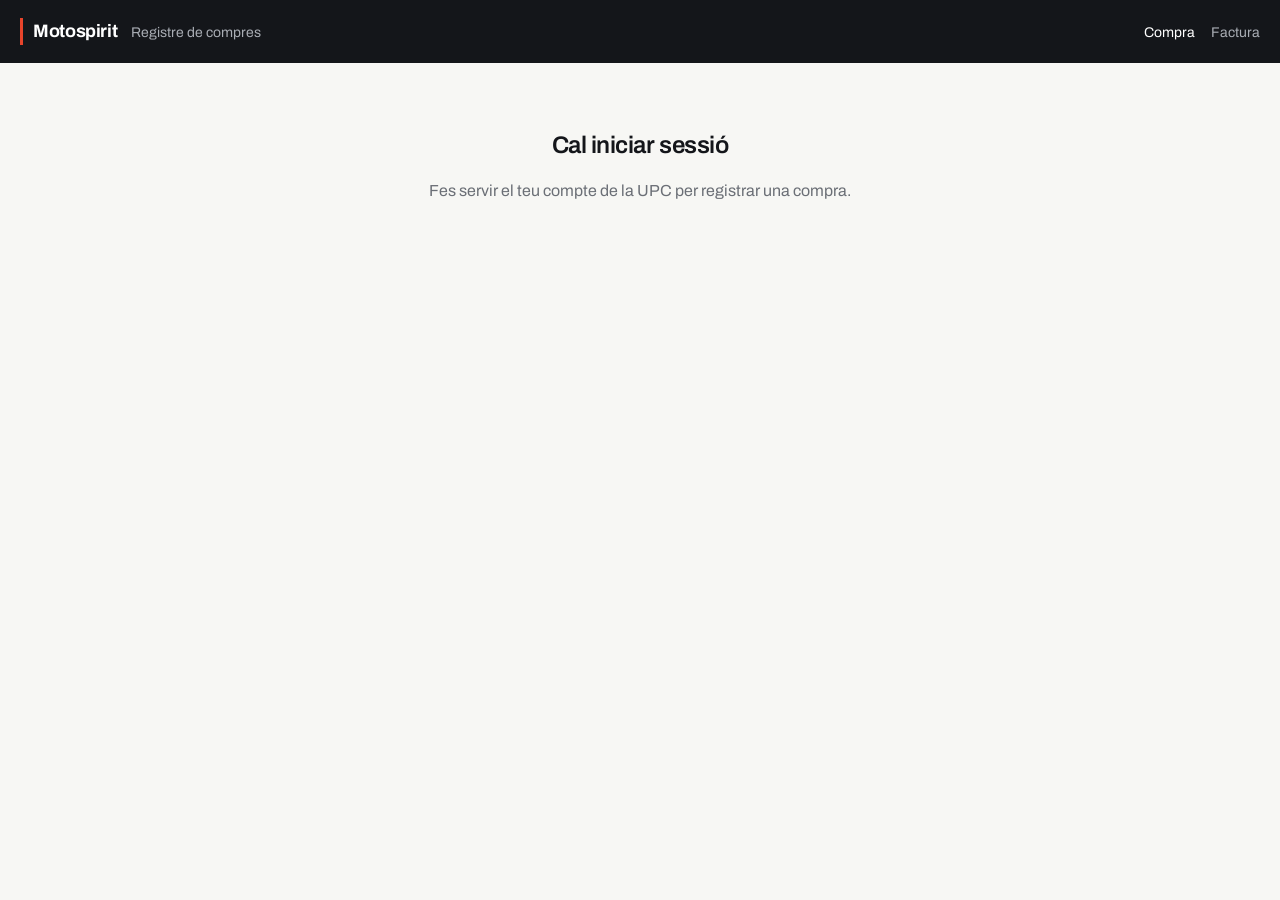
==== index.html @ b0ace500 "Add files via upload" ====
<!DOCTYPE html>
<html lang="ca">
<head>
<meta charset="UTF-8">
<meta name="viewport" content="width=device-width, initial-scale=1, viewport-fit=cover">
<meta name="theme-color" content="#14161a">
<title>Compres · Motospirit</title>
<link rel="stylesheet" href="style.css">
<script src="https://accounts.google.com/gsi/client" async defer></script>
</head>
<body>

<header>
  <span class="mark">Motospirit</span>
  <span class="sub">Registre de compres</span>
  <nav>
    <a href="index.html" aria-current="page">Compra</a>
    <a href="factura.html">Factura</a>
    <a href="aprovacio.html" id="nav-aprov" class="hidden">Aprovacions</a>
  </nav>
</header>

<main>

  <div id="gate">
    <h1>Cal iniciar sessió</h1>
    <p>Fes servir el teu compte de la UPC per registrar una compra.</p>
    <div id="gbtn" style="display:flex;justify-content:center;margin-top:20px"></div>
    <p id="gate-estat"></p>
  </div>

  <div id="contingut" class="hidden">
    <h1>Demanar una compra</h1>
    <p class="lead">Explica què necessites i on comprar-ho. El responsable de compres ho revisarà.</p>

    <div class="whoami" id="whoami"></div>
    <div id="banner" class="banner hidden"></div>

    <form id="form" class="card" novalidate>

      <div class="field row">
        <div>
          <label for="departament">Departament</label>
          <select id="departament" required></select>
          <div class="err" id="e-departament"></div>
        </div>
        <div>
          <label for="subdepartament">Subdepartament</label>
          <select id="subdepartament" required></select>
          <div class="err" id="e-subdepartament"></div>
        </div>
      </div>

      <div class="saldo hidden" id="saldo"></div>

      <div class="field">
        <label for="descripcio">Què vols comprar?
          <span class="hint">Explicació breu. Si són diverses coses, llista-les.</span>
        </label>
        <textarea id="descripcio" required></textarea>
        <div class="err" id="e-descripcio"></div>
      </div>

      <div class="field row">
        <div>
          <label for="import">Import aproximat (€)</label>
          <input type="number" id="import" step="0.01" min="0" required>
          <div class="err" id="e-import"></div>
        </div>
        <div>
          <label>És una compra online?</label>
          <div class="radios">
            <label><input type="radio" name="online" value="Sí" checked> Sí</label>
            <label><input type="radio" name="online" value="No"> No</label>
          </div>
        </div>
      </div>

      <div class="field" id="camp-link">
        <label for="link">Enllaç del producte</label>
        <input type="url" id="link" placeholder="https://…">
        <div class="err" id="e-link"></div>
      </div>

      <div class="field" id="camp-lloc">
        <label for="lloc">On es compra?
          <span class="hint">Nom de la botiga o proveïdor.</span>
        </label>
        <input type="text" id="lloc">
        <div class="err" id="e-lloc"></div>
      </div>

      <div class="field">
        <label for="web-nova">És una web on encara no hem comprat mai?</label>
        <div class="radios">
          <label><input type="radio" name="webnova" value="No" checked> No</label>
          <label><input type="radio" name="webnova" value="Sí"> Sí</label>
        </div>
      </div>

      <div class="field">
        <label>És urgent?</label>
        <div class="radios">
          <label><input type="radio" name="urgent" value="No" checked> No</label>
          <label><input type="radio" name="urgent" value="Sí"> Sí</label>
        </div>
      </div>

      <button type="submit" id="enviar">Enviar la sol·licitud</button>
    </form>
  </div>

</main>

<script src="config.js"></script>
<script src="app.js"></script>
<script>
window.addEventListener("load", () => {
  const arrenca = () => inicialitzaLogin(preparaFormulari);
  if (window.google && google.accounts) arrenca();
  else setTimeout(arrenca, 600);
});

let PRESSUPOST = [];

async function preparaFormulari(sessio) {
  if (sessio.rol === "responsable") {
    document.getElementById("nav-aprov").classList.remove("hidden");
  }
  omplerDepartaments(
    document.getElementById("departament"),
    document.getElementById("subdepartament")
  );

  document.querySelectorAll('input[name=online]').forEach((r) => {
    r.addEventListener("change", commutaOnline);
  });
  commutaOnline();

  document.getElementById("form").addEventListener("submit", envia);

  // El saldo és informatiu: si no es pot llegir, el formulari segueix funcionant.
  try {
    PRESSUPOST = await api("pressupost", { id_token: SESSIO.token });
  } catch (e) {
    PRESSUPOST = [];
  }
  ["subdepartament", "import"].forEach((id) => {
    document.getElementById(id).addEventListener("input", pintaSaldo);
    document.getElementById(id).addEventListener("change", pintaSaldo);
  });
  document.getElementById("departament").addEventListener("change", pintaSaldo);
}

function pintaSaldo() {
  const el = document.getElementById("saldo");
  const dep = document.getElementById("departament").value;
  const sub = document.getElementById("subdepartament").value;
  const partida = PRESSUPOST.find(
    (p) => p.departament === dep && p.subdepartament === sub
  );

  if (!partida) { el.classList.add("hidden"); return; }

  const imp = Number(document.getElementById("import").value) || 0;
  const restant = partida.disponible - imp;
  el.classList.remove("hidden");
  el.classList.toggle("alerta", restant < 0);
  el.innerHTML = escapa(sub) + " · <strong>" + euros(partida.disponible) +
    "</strong> disponibles" +
    (imp > 0
      ? (restant < 0
          ? " · aquesta compra la deixaria a <strong>" + euros(restant) + "</strong>"
          : " · en quedarien " + euros(restant))
      : "");
}

function euros(n) {
  return n.toLocaleString("ca-ES", { minimumFractionDigits: 2, maximumFractionDigits: 2 }) + " €";
}

function commutaOnline() {
  const online = document.querySelector('input[name=online]:checked').value === "Sí";
  document.getElementById("camp-link").classList.toggle("hidden", !online);
  document.getElementById("camp-lloc").classList.toggle("hidden", online);
}

async function envia(ev) {
  ev.preventDefault();
  netejaErrors();
  amagaBanner();

  const online = document.querySelector('input[name=online]:checked').value === "Sí";
  const dades = {
    departament: document.getElementById("departament").value,
    subdepartament: document.getElementById("subdepartament").value,
    descripcio: document.getElementById("descripcio").value.trim(),
    import_aprox: document.getElementById("import").value,
    online: online ? "Sí" : "No",
    link: online ? document.getElementById("link").value.trim() : "",
    lloc: online ? "" : document.getElementById("lloc").value.trim(),
    web_nova: document.querySelector('input[name=webnova]:checked').value,
    urgent: document.querySelector('input[name=urgent]:checked').value
  };

  let hiHaErrors = false;
  if (!dades.departament) { mostraError("e-departament", "Tria un departament."); hiHaErrors = true; }
  if (!dades.subdepartament) { mostraError("e-subdepartament", "Tria un subdepartament."); hiHaErrors = true; }
  if (!dades.descripcio) { mostraError("e-descripcio", "Explica què vols comprar."); hiHaErrors = true; }
  if (!dades.import_aprox || Number(dades.import_aprox) <= 0) {
    mostraError("e-import", "Posa un import aproximat."); hiHaErrors = true;
  }
  if (online && !dades.link) { mostraError("e-link", "Posa l'enllaç del producte."); hiHaErrors = true; }
  if (!online && !dades.lloc) { mostraError("e-lloc", "Digues on es compra."); hiHaErrors = true; }
  if (hiHaErrors) return;

  const boto = document.getElementById("enviar");
  boto.disabled = true;
  boto.textContent = "Enviant…";
  try {
    const res = await apiPost("compra", dades);
    document.getElementById("form").reset();
    commutaOnline();
    document.getElementById("subdepartament").innerHTML = "";
    document.getElementById("subdepartament").disabled = true;
    banner("ok", "Sol·licitud registrada amb el codi <span class='id'>" +
      escapa(res.id_compra) + "</span>. Quan tinguis la factura, " +
      "<a href='factura.html?compra=" + encodeURIComponent(res.id_compra) + "'>puja-la aquí</a>.");
  } catch (e) {
    banner("bad", escapa(e.message));
  } finally {
    boto.disabled = false;
    boto.textContent = "Enviar la sol·licitud";
  }
}
</script>
</body>
</html>
---- style.css ----
@import url('https://fonts.googleapis.com/css2?family=Archivo:wght@400;500;600;700&family=JetBrains+Mono:wght@400;600&display=swap');

:root {
  --ink: #14161a;
  --paper: #f7f7f4;
  --card: #ffffff;
  --line: #e3e3de;
  --muted: #6b6f76;
  --accent: #e8442b;
  --ok: #1d7a4c;
  --warn: #a8630a;
  --radius: 10px;
}

* { box-sizing: border-box; }

body {
  margin: 0;
  background: var(--paper);
  color: var(--ink);
  font-family: 'Archivo', system-ui, -apple-system, sans-serif;
  font-size: 16px;
  line-height: 1.5;
}

header {
  background: var(--ink);
  color: #fff;
  padding: 18px 20px;
  display: flex;
  align-items: baseline;
  gap: 14px;
  flex-wrap: wrap;
}

header .mark {
  font-weight: 700;
  letter-spacing: -0.02em;
  font-size: 18px;
  border-left: 3px solid var(--accent);
  padding-left: 10px;
}

header .sub {
  color: #a9adb4;
  font-size: 14px;
}

nav {
  margin-left: auto;
  display: flex;
  gap: 16px;
  font-size: 14px;
}

nav a { color: #a9adb4; text-decoration: none; }
nav a:hover, nav a[aria-current] { color: #fff; }

main {
  max-width: 680px;
  margin: 0 auto;
  padding: 24px 16px 80px;
}

h1 {
  font-size: 24px;
  font-weight: 600;
  letter-spacing: -0.02em;
  margin: 0 0 4px;
}

.lead { color: var(--muted); margin: 0 0 24px; font-size: 15px; }

.card {
  background: var(--card);
  border: 1px solid var(--line);
  border-radius: var(--radius);
  padding: 20px;
}

.field { margin-bottom: 18px; }

label {
  display: block;
  font-size: 14px;
  font-weight: 600;
  margin-bottom: 6px;
}

label .hint {
  display: block;
  font-weight: 400;
  color: var(--muted);
  font-size: 13px;
  margin-top: 2px;
}

input[type=text], input[type=number], input[type=date], input[type=url],
select, textarea {
  width: 100%;
  padding: 10px 12px;
  border: 1px solid var(--line);
  border-radius: 8px;
  font: inherit;
  font-size: 15px;
  background: #fff;
  color: var(--ink);
}

input:focus-visible, select:focus-visible, textarea:focus-visible,
button:focus-visible {
  outline: 2px solid var(--accent);
  outline-offset: 1px;
}

textarea { min-height: 90px; resize: vertical; }

.row { display: flex; gap: 12px; }
.row > * { flex: 1; }

.radios { display: flex; gap: 10px; }

.radios label {
  flex: 1;
  border: 1px solid var(--line);
  border-radius: 8px;
  padding: 10px;
  text-align: center;
  cursor: pointer;
  font-weight: 400;
  background: #fff;
  margin: 0;
}

.radios input { position: absolute; opacity: 0; }
.radios label:has(input:checked) {
  border-color: var(--ink);
  background: var(--ink);
  color: #fff;
  font-weight: 600;
}

button {
  font: inherit;
  font-weight: 600;
  padding: 12px 20px;
  border-radius: 8px;
  border: 1px solid var(--ink);
  background: var(--ink);
  color: #fff;
  cursor: pointer;
}

button:hover { background: #2a2d33; }
button[disabled] { opacity: .5; cursor: not-allowed; }

button.ghost { background: #fff; color: var(--ink); }
button.ghost:hover { background: var(--paper); }
button.danger { background: #fff; color: var(--accent); border-color: var(--accent); }
button.small { padding: 7px 12px; font-size: 14px; }

.err {
  color: var(--accent);
  font-size: 13px;
  margin-top: 6px;
  display: none;
}
.err.show { display: block; }

.banner {
  padding: 12px 14px;
  border-radius: 8px;
  font-size: 14px;
  margin-bottom: 18px;
  border: 1px solid;
}
.banner.ok { background: #edf7f1; border-color: #bfe0cd; color: var(--ok); }
.banner.bad { background: #fdefec; border-color: #f6cec6; color: var(--accent); }
.banner.info { background: #fff; border-color: var(--line); color: var(--muted); }

.id {
  font-family: 'JetBrains Mono', monospace;
  font-weight: 600;
  letter-spacing: -0.02em;
}

/* Selector de compres pendents (formulari de factura) */
.pendents { display: grid; gap: 8px; }

.pendent {
  display: flex;
  gap: 12px;
  align-items: flex-start;
  border: 1px solid var(--line);
  border-radius: 8px;
  padding: 12px;
  background: #fff;
  cursor: pointer;
}

.pendent:has(input:checked) { border-color: var(--ink); background: #fbfbf9; }
.pendent input { margin-top: 3px; flex: none; }
.pendent .meta { font-size: 13px; color: var(--muted); }
.pendent .desc { font-size: 15px; }

.empty {
  border: 1px dashed var(--line);
  border-radius: 8px;
  padding: 20px;
  text-align: center;
  color: var(--muted);
  font-size: 14px;
}

/* Panell d'aprovació */
.sol {
  border: 1px solid var(--line);
  border-radius: var(--radius);
  background: #fff;
  padding: 16px;
  margin-bottom: 12px;
}
.sol h3 { margin: 0 0 2px; font-size: 16px; font-weight: 600; }
.sol .meta { font-size: 13px; color: var(--muted); margin-bottom: 10px; }
.sol .actions { display: flex; gap: 8px; margin-top: 12px; }

.tag {
  display: inline-block;
  font-size: 12px;
  font-weight: 600;
  padding: 2px 8px;
  border-radius: 20px;
  background: var(--paper);
  border: 1px solid var(--line);
  color: var(--muted);
}
.tag.urgent { background: #fdefec; border-color: #f6cec6; color: var(--accent); }

.saldo {
  font-size: 14px;
  color: var(--muted);
  background: var(--paper);
  border: 1px solid var(--line);
  border-radius: 8px;
  padding: 10px 12px;
  margin: -6px 0 18px;
}
.saldo.alerta {
  background: #fdefec;
  border-color: #f6cec6;
  color: var(--accent);
}

.hidden { display: none !important; }

#gate { text-align: center; padding: 40px 20px; }
#gate p { color: var(--muted); }

.whoami {
  font-size: 13px;
  color: var(--muted);
  display: flex;
  align-items: center;
  gap: 10px;
  margin-bottom: 18px;
}

@media (max-width: 520px) {
  .row { flex-direction: column; }
  main { padding-top: 18px; }
}
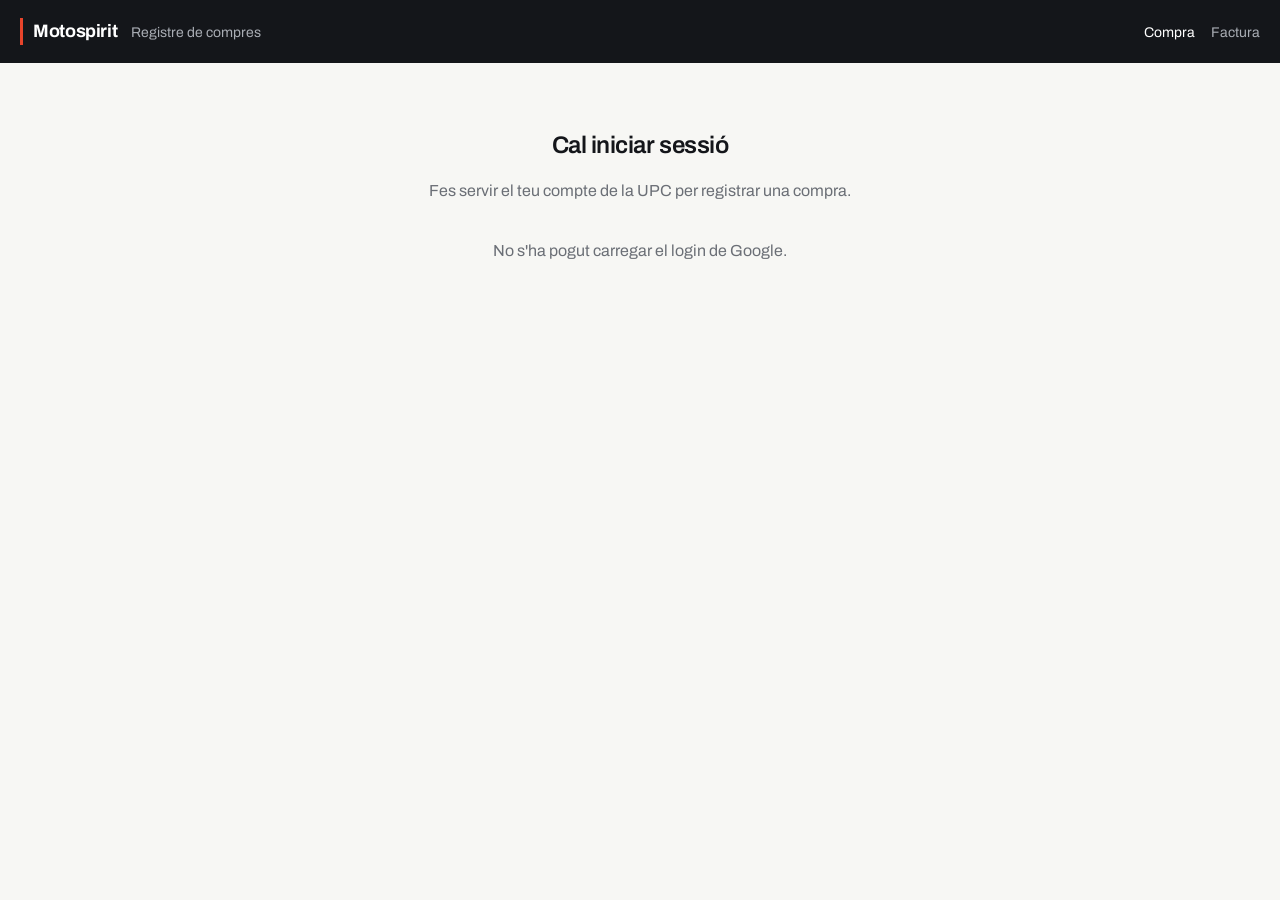
==== commit e7cf1154: "Add files via upload" ====
--- a/index.html
+++ b/index.html
@@ -6,7 +6,6 @@
 <meta name="theme-color" content="#14161a">
 <title>Compres · Motospirit</title>
 <link rel="stylesheet" href="style.css">
-<script src="https://accounts.google.com/gsi/client" async defer></script>
 </head>
 <body>
 
@@ -22,7 +21,7 @@
 
 <main>
 
-  <div id="gate">
+  <div id="gate" class="hidden">
     <h1>Cal iniciar sessió</h1>
     <p>Fes servir el teu compte de la UPC per registrar una compra.</p>
     <div id="gbtn" style="display:flex;justify-content:center;margin-top:20px"></div>
@@ -115,18 +114,13 @@
 <script src="config.js"></script>
 <script src="app.js"></script>
 <script>
-window.addEventListener("load", () => {
-  const arrenca = () => inicialitzaLogin(preparaFormulari);
-  if (window.google && google.accounts) arrenca();
-  else setTimeout(arrenca, 600);
+window.addEventListener("DOMContentLoaded", () => {
+  inicialitzaLogin(preparaFormulari);
 });
 
 let PRESSUPOST = [];
 
 async function preparaFormulari(sessio) {
-  if (sessio.rol === "responsable") {
-    document.getElementById("nav-aprov").classList.remove("hidden");
-  }
   omplerDepartaments(
     document.getElementById("departament"),
     document.getElementById("subdepartament")
@@ -139,17 +133,18 @@
 
   document.getElementById("form").addEventListener("submit", envia);
 
-  // El saldo és informatiu: si no es pot llegir, el formulari segueix funcionant.
-  try {
-    PRESSUPOST = await api("pressupost", { id_token: SESSIO.token });
-  } catch (e) {
-    PRESSUPOST = [];
-  }
   ["subdepartament", "import"].forEach((id) => {
     document.getElementById(id).addEventListener("input", pintaSaldo);
     document.getElementById(id).addEventListener("change", pintaSaldo);
   });
   document.getElementById("departament").addEventListener("change", pintaSaldo);
+
+  // El saldo és informatiu: es pinta amb l'últim conegut i es refresca sol.
+  // Si no es pot llegir, el formulari segueix funcionant igual.
+  apiCachejat("pressupost", {}, (dades) => {
+    PRESSUPOST = dades;
+    pintaSaldo();
+  }).catch(() => { PRESSUPOST = []; });
 }
 
 function pintaSaldo() {
